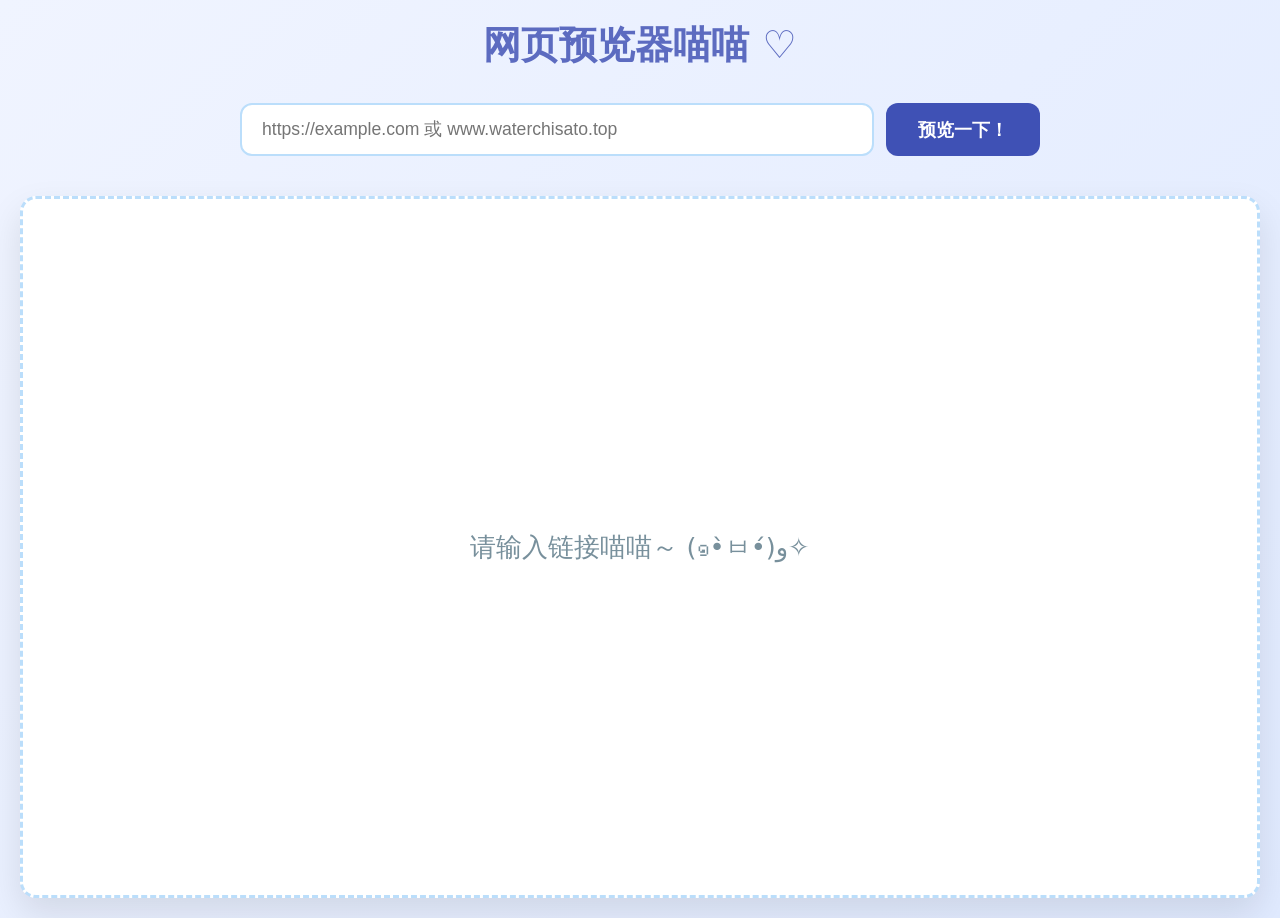
==== index.html @ cfc7615c "Add files via upload" ====
<!DOCTYPE html>
<html lang="zh-CN">
<head>
  <meta charset="UTF-8" />
  <meta name="viewport" content="width=device-width, initial-scale=1.0"/>
  <title>网页预览喵 ｜ 安全沙盒 + 中转</title>
  <link rel="stylesheet" href="style.css">
</head>
<body>

  <div class="container">
    <h1>网页预览器喵喵 ♡</h1>
    
    <div class="input-area">
      <input type="url" 
             id="urlInput" 
             placeholder="https://example.com 或 www.waterchisato.top" 
             autocomplete="off">
      <button id="previewBtn">预览一下！</button>
    </div>

    <div id="placeholder" class="placeholder">
      请输入链接喵喵～ (๑•̀ㅂ•́)و✧
    </div>

    <div id="errorMsg" class="error-msg" style="display:none;">
      <p>喵呜～加载失败啦！<br>很大可能是网站设置了严格的 CSP 或 X-Frame-Options，不允许被 iframe 嵌入哦～<br>常见错误：net::ERR_BLOCKED_BY_CSP</p>
      
      <p style="margin: 1.5rem 0; font-weight: bold; color: #d32f2f; line-height: 1.6;">
        <strong>重要提醒：</strong><br>
        使用中转预览会通过 <strong>境外网络（Cloudflare Workers）</strong> 访问目标网站。<br>
        这可能会导致：<br>
        • IP 地址显示为境外<br>
        • 网络路径改变<br>
        • 部分网站可能识别为代理访问或限制功能<br>
        请确认你了解并接受这些情况后再继续喵～ ♡
      </p>
      
      <div class="buttons">
        <button id="tryProxyBtn">我了解了，继续中转预览～谁也不能阻止我～</button>
        <button id="openNewTabBtn">直接在新标签打开原站喵</button>
        <button id="cancelProxyBtn">算了，先返回喵</button>
      </div>
    </div>

    <iframe 
      id="previewFrame"
      sandbox="allow-scripts allow-same-origin allow-forms allow-popups allow-popups-to-escape-sandbox allow-top-navigation-by-user-activation"
      frameborder="0"
      style="display: none;">
    </iframe>
  </div>

  <script src="script.js"></script>
</body>
</html>
---- style.css ----
* {
  margin: 0;
  padding: 0;
  box-sizing: border-box;
}

body {
  font-family: system-ui, -apple-system, BlinkMacSystemFont, sans-serif;
  background: linear-gradient(135deg, #f0f4ff 0%, #e0eaff 100%);
  min-height: 100vh;
  padding: 20px;
  color: #333;
}

.container {
  max-width: 1280px;
  margin: 0 auto;
}

h1 {
  text-align: center;
  margin-bottom: 2rem;
  color: #5c6bc0;
  font-size: 2.4rem;
  font-weight: 700;
}

.input-area {
  display: flex;
  gap: 12px;
  max-width: 800px;
  margin: 0 auto 2.5rem;
  flex-wrap: wrap;
  justify-content: center;
}

#urlInput {
  flex: 1;
  min-width: 300px;
  padding: 14px 20px;
  font-size: 1.1rem;
  border: 2px solid #bbdefb;
  border-radius: 12px;
  outline: none;
  transition: 0.25s;
}

#urlInput:focus {
  border-color: #3f51b5;
  box-shadow: 0 0 0 4px rgba(63, 81, 181, 0.2);
}

#previewBtn {
  padding: 0 32px;
  font-size: 1.1rem;
  font-weight: bold;
  color: white;
  background: #3f51b5;
  border: none;
  border-radius: 12px;
  cursor: pointer;
  transition: 0.25s;
}

#previewBtn:hover {
  background: #303f9f;
  transform: translateY(-2px);
}

#previewFrame {
  width: 100%;
  height: 78vh;
  min-height: 520px;
  border-radius: 16px;
  box-shadow: 0 15px 35px rgba(0,0,0,0.15);
  background: white;
  border: 1px solid #e3f2fd;
}

.placeholder {
  height: 78vh;
  min-height: 520px;
  background: white;
  border-radius: 16px;
  box-shadow: 0 15px 35px rgba(0,0,0,0.1);
  display: flex;
  align-items: center;
  justify-content: center;
  font-size: 1.6rem;
  color: #78909c;
  font-weight: 500;
  border: 3px dashed #bbdefb;
}

.error-msg {
  height: 78vh;
  min-height: 520px;
  background: #ffebee;
  border-radius: 16px;
  box-shadow: 0 15px 35px rgba(0,0,0,0.1);
  display: flex;
  flex-direction: column;
  align-items: center;
  justify-content: center;
  padding: 2.5rem;
  text-align: center;
  font-size: 1.18rem;
  color: #c62828;
  border: 3px dashed #ef9a9a;
}

.error-msg p {
  margin-bottom: 1.8rem;
  line-height: 1.7;
}

.buttons {
  display: flex;
  flex-wrap: wrap;
  gap: 1.2rem;
  justify-content: center;
}

.error-msg button {
  padding: 12px 32px;
  font-size: 1.08rem;
  font-weight: 600;
  border: none;
  border-radius: 12px;
  cursor: pointer;
  transition: 0.2s;
  min-width: 180px;
}

#tryProxyBtn {
  background: #4caf50;
  color: white;
}

#tryProxyBtn:hover { background: #388e3c; }

#openNewTabBtn {
  background: #2196f3;
  color: white;
}

#openNewTabBtn:hover { background: #1976d2; }

#cancelProxyBtn {
  background: #757575;
  color: white;
}

#cancelProxyBtn:hover { background: #616161; }
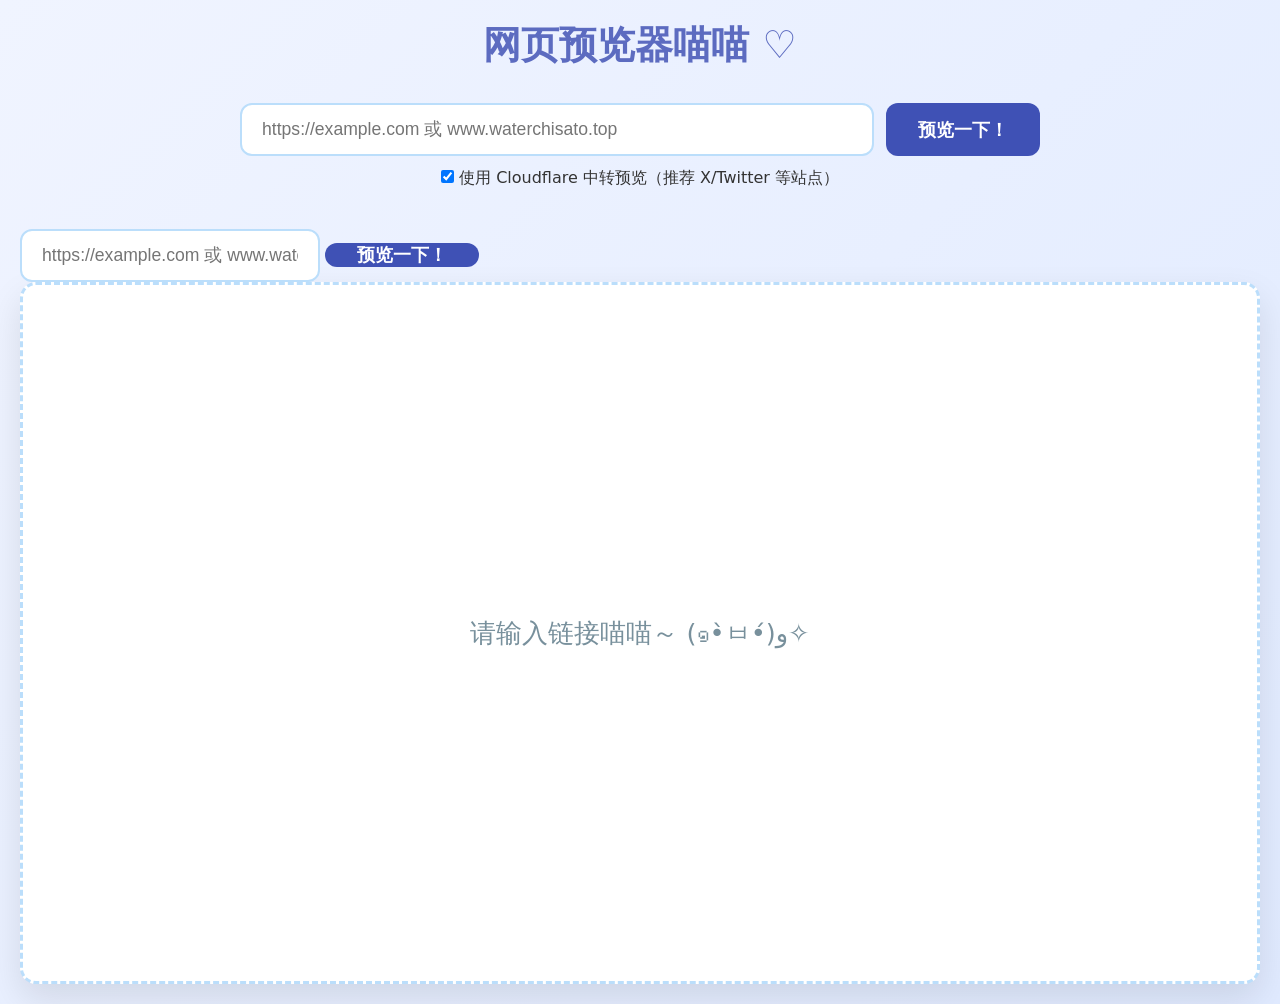
==== commit eb598083: "Update index.html" ====
--- a/index.html
+++ b/index.html
@@ -12,6 +12,18 @@
     <h1>网页预览器喵喵 ♡</h1>
     
     <div class="input-area">
+      
+  <input type="url" 
+         id="urlInput" 
+         placeholder="https://example.com 或 www.waterchisato.top" 
+         autocomplete="off">
+  <button id="previewBtn">预览一下！</button>
+  
+  <label class="proxy-option">
+    <input type="checkbox" id="useProxyCheckbox" checked>
+    使用 Cloudflare 中转预览（推荐 X/Twitter 等站点）
+  </label>
+      </div>
       <input type="url" 
              id="urlInput" 
              placeholder="https://example.com 或 www.waterchisato.top" 
@@ -53,4 +65,4 @@
 
   <script src="script.js"></script>
 </body>
-</html>+</html>
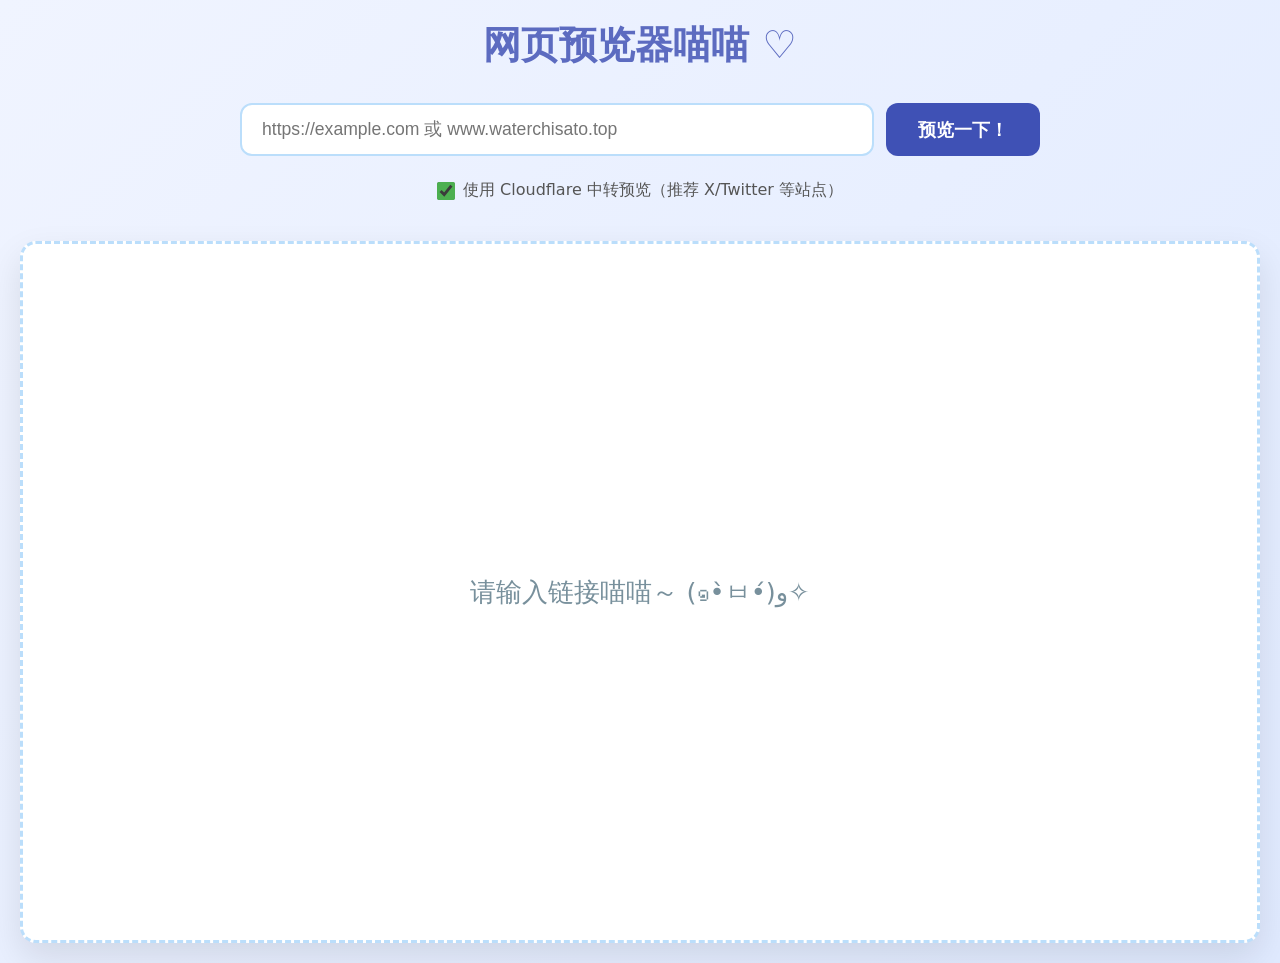
==== commit 7cd47f56: "Update index.html" ====
--- a/index.html
+++ b/index.html
@@ -24,12 +24,7 @@
     使用 Cloudflare 中转预览（推荐 X/Twitter 等站点）
   </label>
       </div>
-      <input type="url" 
-             id="urlInput" 
-             placeholder="https://example.com 或 www.waterchisato.top" 
-             autocomplete="off">
-      <button id="previewBtn">预览一下！</button>
-    </div>
+      
 
     <div id="placeholder" class="placeholder">
       请输入链接喵喵～ (๑•̀ㅂ•́)و✧
--- a/style.css
+++ b/style.css
@@ -33,7 +33,21 @@
   flex-wrap: wrap;
   justify-content: center;
 }
+.proxy-option {
+  display: flex;
+  align-items: center;
+  gap: 8px;
+  margin-top: 12px;
+  font-size: 1rem;
+  color: #555;
+  cursor: pointer;
+}
 
+.proxy-option input[type="checkbox"] {
+  width: 18px;
+  height: 18px;
+  accent-color: #4caf50;
+}
 #urlInput {
   flex: 1;
   min-width: 300px;
@@ -151,4 +165,4 @@
   color: white;
 }
 
-#cancelProxyBtn:hover { background: #616161; }+#cancelProxyBtn:hover { background: #616161; }
